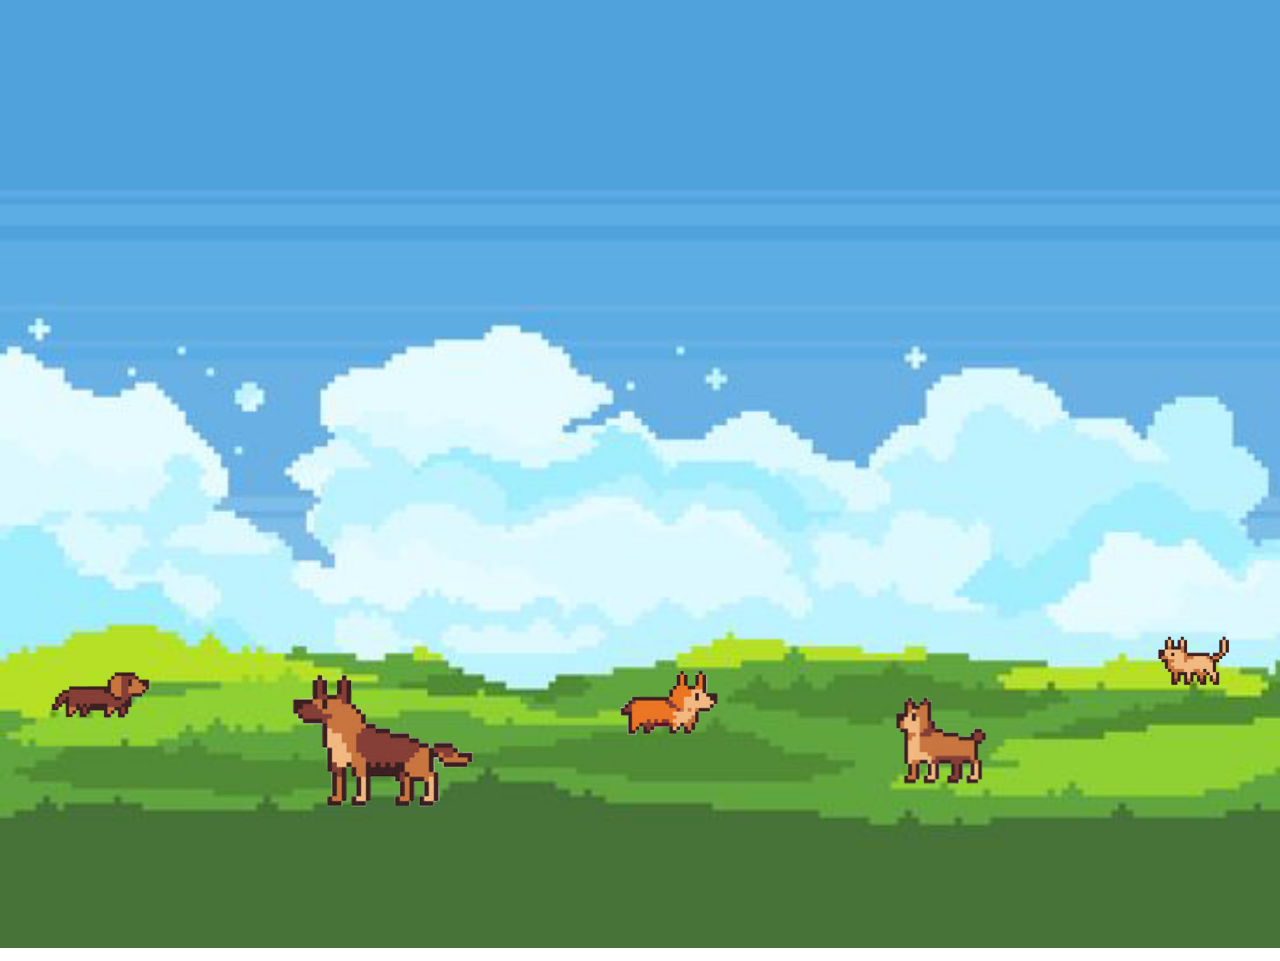
==== index.html @ 0d1e5735 "added-code" ====
<!DOCTYPE html>
<html lang="en">
    <head>

        <title>home</title>

        <link rel="stylesheet" href="/assets/css/styles.css">

    </head>

    <body>
        <img class="landscape" src="assets/images/landscape.png">
      
        <a href="dotson.html">
            <img class="dotson" src="assets/images/dotson.png">
        </a>

        <a href="germansheppard.html">
            <img class="germansheppard" src="assets/images/germansheppard.png">
        </a>

        <a href="shibainu.html">
            <img class="shibainu" src="assets/images/shibainu.png">
        </a>

        <a href="corgi.html">
            <img class="corgi" src="assets/images/corgi.png">
        </a>

        <a href="chihuahua.html">
            <img class="chihuahua" src="assets/images/chihuahua.png">
        </a>

        <a href="bordercollie.html">
            <img class="bordercollie" src="assets/images/bordercollie.png">
        </a>

        <div class="box">
        </div>
        
<audio autoplay loop id="music">
    <source src="assets/music/ittybitty.mp3">
</audio>

    </body>
</html>
---- assets/css/styles.css ----
html, body{
    height: 100%;
    width: 100%;
    margin: 0%;
    padding: 0%;
}
.landscape {      
    margin: 0%;                              
    padding: 0%;                            
    height: auto;                         
    width: 1710px;  
}

.dotson {
    position: absolute;
    top:660px;
    left:50px;
    height:70px;
    width: auto;
}

.germansheppard {
    position: absolute;
    transform: scaleX(-1);
    top:670px;
    left:280px;
    height:140px;
    width: auto;
}

.corgi {
    position: absolute;
    top:665px;
    left:615px;
    height:75px;
    width: auto;
}

.shibainu {
    position: absolute;
    transform: scaleX(-1);
    top:690px;
    left:870px;
    height:100px;
    width: auto;
}

.chihuahua {
    position: absolute;
    transform: scaleX(-1);
    top:630px;
    left:1150px;
    height:60px;
    width: auto;
}

.bordercollie {
    position: absolute;
    transform: scaleX(-1);
    top:657px;
    left:1430px;
    height:110px;
    width: auto;
}

.box {
    display: inline-block;
    position: relative;
    background-color: #477338;
    width: 1710px;
    height: 100px;
    bottom: 1vh;
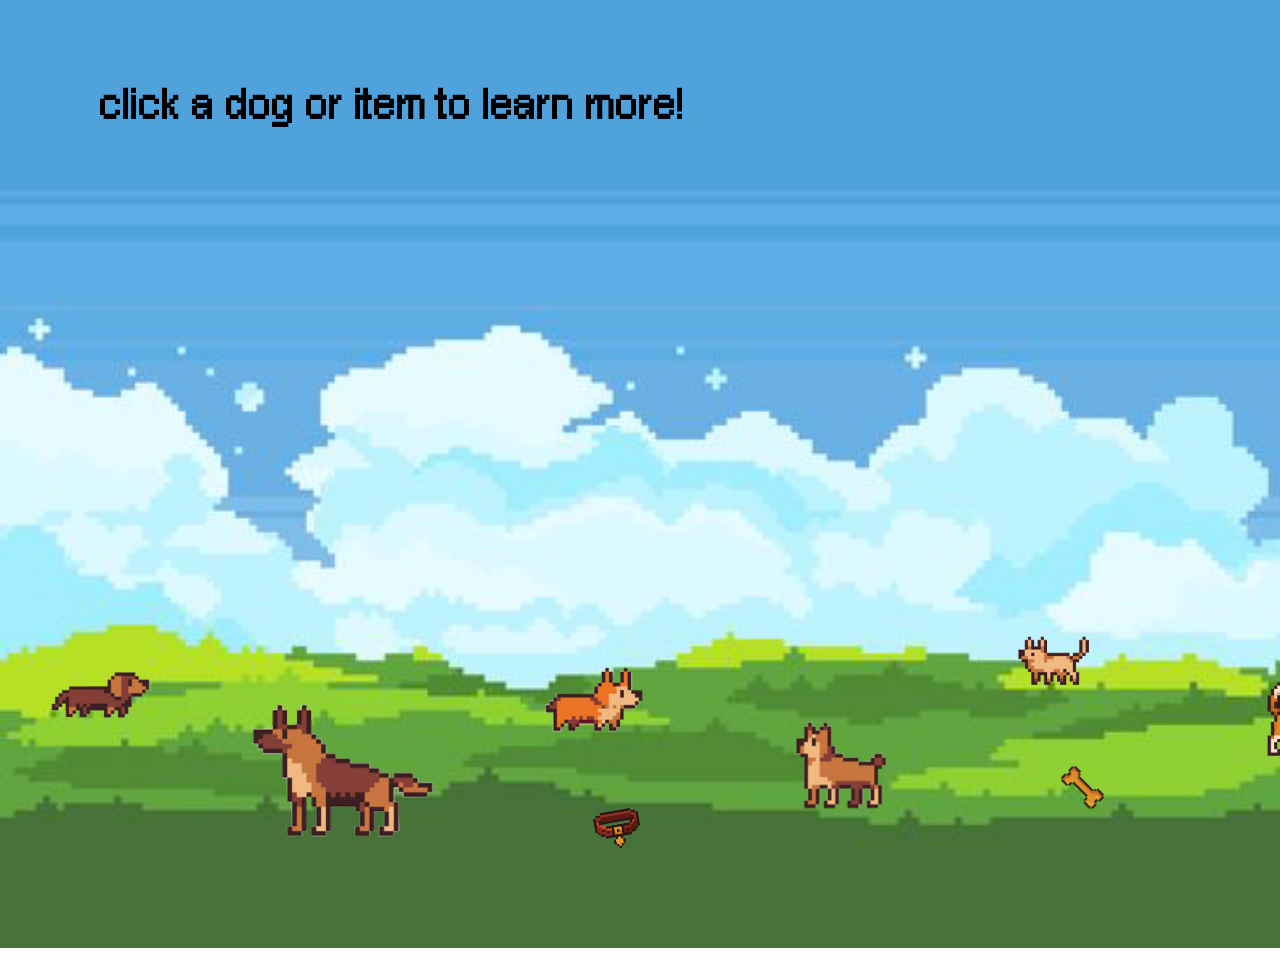
==== commit 4ef26957: "updated code" ====
--- a/index.html
+++ b/index.html
@@ -9,38 +9,56 @@
     </head>
 
     <body>
-        <img class="landscape" src="assets/images/landscape.png">
+        <img class="landscape" src="/assets/images/landscape.png">
       
         <a href="dotson.html">
-            <img class="dotson" src="assets/images/dotson.png">
+            <img class="dotson" src="/assets/images/dotson.png">
         </a>
 
         <a href="germansheppard.html">
-            <img class="germansheppard" src="assets/images/germansheppard.png">
+            <img class="germansheppard" src="/assets/images/germansheppard.png">
+        </a>
+
+        <a href="basenji.html">
+            <img class="shibainu" src="/assets/images/shibainu.png">
+        </a>
+
+        <a href="corgi.html">
+            <img class="corgi" src="/assets/images/corgi.png">
+        </a>
+
+        <a href="chihuahua.html">
+            <img class="chihuahua" src="/assets/images/chihuahua.png">
         </a>
 
         <a href="shibainu.html">
-            <img class="shibainu" src="assets/images/shibainu.png">
+            <img class="bordercollie" src="/assets/images/bordercollie.png">
         </a>
 
-        <a href="corgi.html">
-            <img class="corgi" src="assets/images/corgi.png">
+        <a href="beagle.html">
+            <img class="beagle" src="/assets/images/beagle.png">
         </a>
 
-        <a href="chihuahua.html">
-            <img class="chihuahua" src="assets/images/chihuahua.png">
+        <a href="toys.html">
+            <img class="ball" src="/assets/images/ball.png">
         </a>
 
-        <a href="bordercollie.html">
-            <img class="bordercollie" src="assets/images/bordercollie.png">
+        <a href="treatsandfood.html">
+            <img class="bone" src="/assets/images/bone.png">
+        </a>
+
+        <a href="essentials.html">
+            <img class="collar" src="/assets/images/collar.png">
         </a>
 
         <div class="box">
         </div>
         
-<audio autoplay loop id="music">
-    <source src="assets/music/ittybitty.mp3">
-</audio>
+         <audio autoplay loop id="music">
+            <source src="/assets/music/ittybitty.mp3">
+        </audio>
+
+        <h2 id="main-paragraph">click a dog or item to learn more!</h2>
 
     </body>
 </html>
--- a/assets/css/styles.css
+++ b/assets/css/styles.css
@@ -1,14 +1,18 @@
+
+
 html, body{
     height: 100%;
     width: 100%;
     margin: 0%;
     padding: 0%;
 }
+
 .landscape {      
     margin: 0%;                              
     padding: 0%;                            
     height: auto;                         
-    width: 1710px;  
+    width: 1710px;
+    position: relative;  
 }
 
 .dotson {
@@ -22,25 +26,26 @@
 .germansheppard {
     position: absolute;
     transform: scaleX(-1);
-    top:670px;
-    left:280px;
+    top:700px;
+    left:240px;
     height:140px;
     width: auto;
 }
 
 .corgi {
     position: absolute;
-    top:665px;
-    left:615px;
+    top:662px;
+    left:540px;
     height:75px;
     width: auto;
 }
 
+/*shiba inu = basenji*/
 .shibainu {
     position: absolute;
     transform: scaleX(-1);
-    top:690px;
-    left:870px;
+    top:715px;
+    left:770px;
     height:100px;
     width: auto;
 }
@@ -49,17 +54,52 @@
     position: absolute;
     transform: scaleX(-1);
     top:630px;
-    left:1150px;
+    left:1010px;
     height:60px;
     width: auto;
 }
 
+/*border collie = shiba inu*/
 .bordercollie {
     position: absolute;
     transform: scaleX(-1);
-    top:657px;
-    left:1430px;
+    top:720px;
+    left:1470px;
     height:110px;
+    width: auto;
+}
+
+.beagle {
+    position: absolute;
+    top:675px;
+    left:1250px;
+    height:85px;
+    width: auto;
+}
+.ball {
+    position: absolute;
+    transform: rotate(15deg);
+    top:635px;
+    left:1590px;
+    height:65px;
+    width: auto;
+}
+
+.collar {
+    position: absolute;
+    transform: rotate(-10deg);
+    top:790px;
+    left:580px;
+    height:75px;
+    width: auto;
+}
+
+.bone {
+    position: absolute;
+    transform: rotate(45deg);
+    top:755px;
+    left:1050px;
+    height:65px;
     width: auto;
 }
 
@@ -69,4 +109,18 @@
     background-color: #477338;
     width: 1710px;
     height: 100px;
-    bottom: 1vh;+    bottom: 1vh;
+}
+
+@font-face {
+  font-family: 'pixel';
+  src: url('/assets/pixel.ttf')  format('truetype');
+}
+#main-paragraph{
+    color:rgb(0, 0, 0); 
+    font-size:30px; 
+    font-family:pixel;
+    position:absolute;
+    top:60px;
+    left:100px;
+    }
